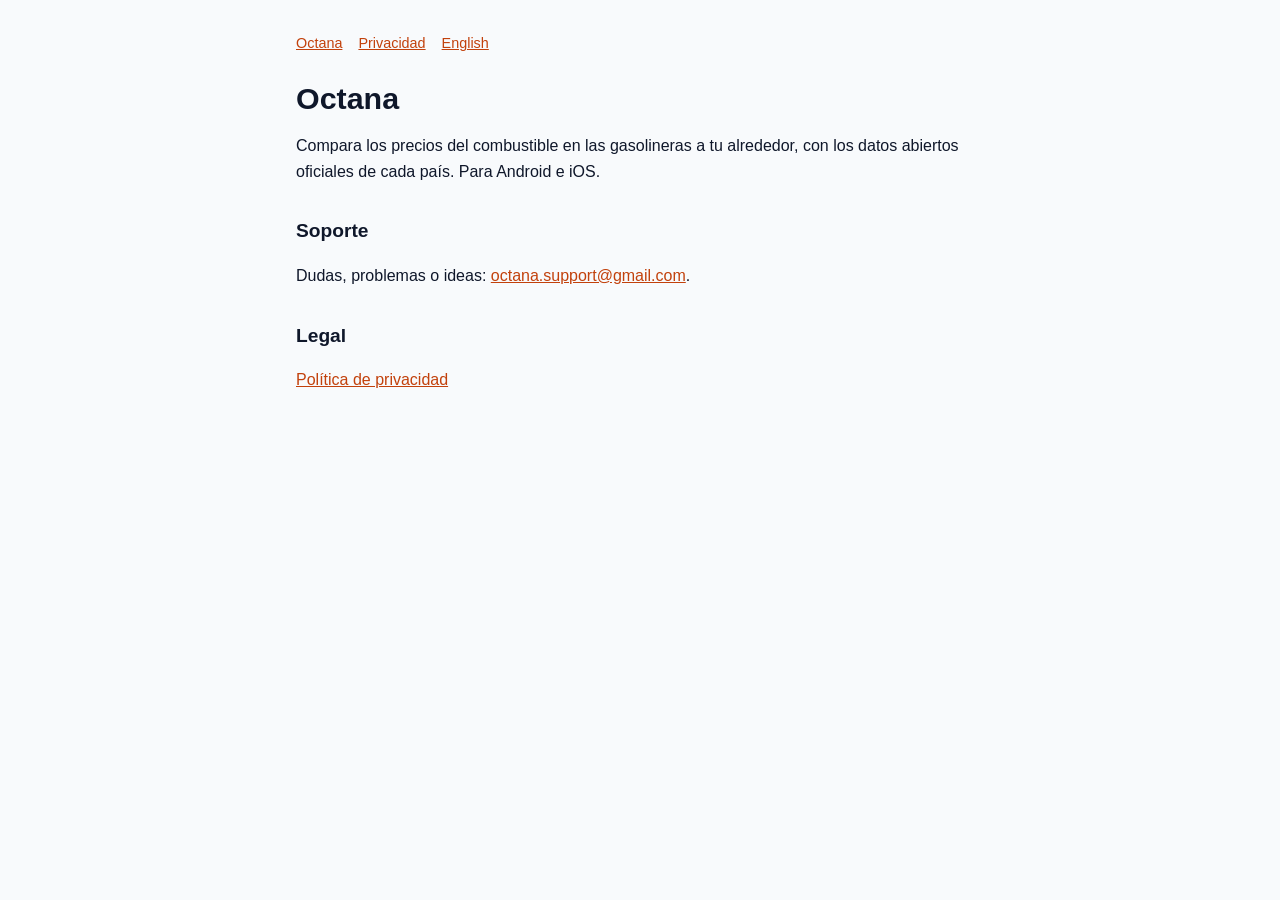
==== es/index.html @ c7002cf8 "Add the support and privacy pages in English and Spanish" ====
<!doctype html>
<html lang="es">
<head>
<meta charset="utf-8">
<meta name="viewport" content="width=device-width, initial-scale=1">
<title>Octana</title>
<link rel="stylesheet" href="../style.css">
</head>
<body>
<main>
<nav><a href="./">Octana</a><a href="privacy/">Privacidad</a><a href="../">English</a></nav>
<h1>Octana</h1>
<p>Compara los precios del combustible en las gasolineras a tu alrededor, con los datos abiertos
oficiales de cada país. Para Android e iOS.</p>
<h2>Soporte</h2>
<p>Dudas, problemas o ideas: <a href="mailto:octana.support@gmail.com">octana.support@gmail.com</a>.</p>
<h2>Legal</h2>
<p><a href="privacy/">Política de privacidad</a></p>

</main>
</body>
</html>
---- style.css ----
:root { --bg: #f8fafc; --fg: #0f172a; --muted: #475569; --accent: #c2410c; --line: #e2e8f0; }
@media (prefers-color-scheme: dark) { :root { --bg: #0b1120; --fg: #e2e8f0; --muted: #94a3b8; --accent: #fb923c; --line: #1e293b; } }
* { box-sizing: border-box; }
body { margin: 0; background: var(--bg); color: var(--fg); font: 16px/1.6 -apple-system, BlinkMacSystemFont, "Segoe UI", Roboto, sans-serif; }
main { max-width: 720px; margin: 0 auto; padding: 32px 16px 64px; }
h1 { font-size: 1.9rem; line-height: 1.25; margin: 0 0 4px; }
h2 { font-size: 1.2rem; margin: 32px 0 8px; }
p, li { color: var(--fg); }
.muted { color: var(--muted); }
a { color: var(--accent); }
nav { display: flex; gap: 16px; font-size: .9rem; margin-bottom: 24px; }
table { width: 100%; border-collapse: collapse; font-size: .95rem; }
th, td { text-align: left; vertical-align: top; padding: 8px; border-top: 1px solid var(--line); }
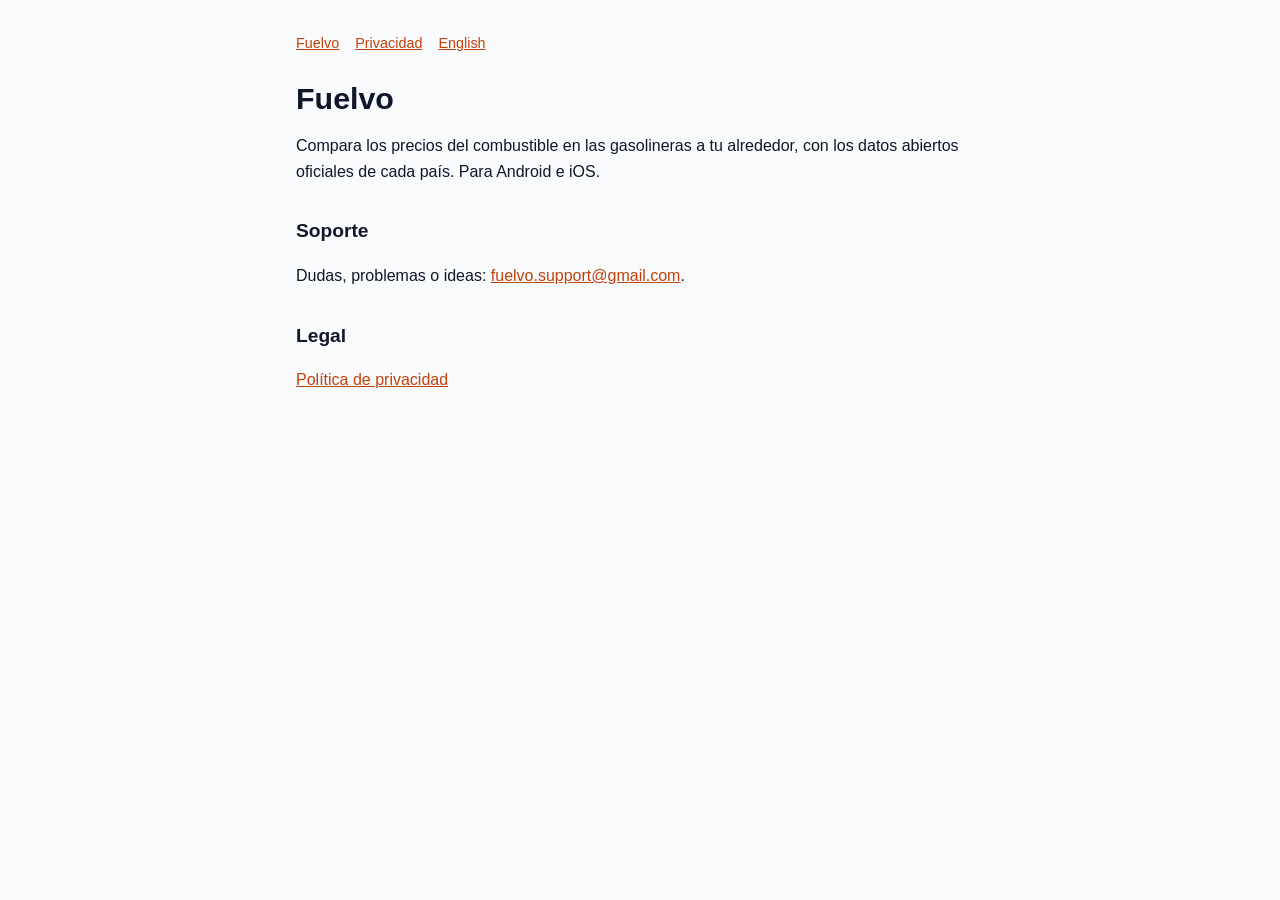
==== commit 3ffc5d56: "FUEA-85: Docs(Rebrand): Rename the site and its policy from Octana to Fuelvo The product is now Fuel" ====
--- a/es/index.html
+++ b/es/index.html
@@ -3,17 +3,17 @@
 <head>
 <meta charset="utf-8">
 <meta name="viewport" content="width=device-width, initial-scale=1">
-<title>Octana</title>
+<title>Fuelvo</title>
 <link rel="stylesheet" href="../style.css">
 </head>
 <body>
 <main>
-<nav><a href="./">Octana</a><a href="privacy/">Privacidad</a><a href="../">English</a></nav>
-<h1>Octana</h1>
+<nav><a href="./">Fuelvo</a><a href="privacy/">Privacidad</a><a href="../">English</a></nav>
+<h1>Fuelvo</h1>
 <p>Compara los precios del combustible en las gasolineras a tu alrededor, con los datos abiertos
 oficiales de cada país. Para Android e iOS.</p>
 <h2>Soporte</h2>
-<p>Dudas, problemas o ideas: <a href="mailto:octana.support@gmail.com">octana.support@gmail.com</a>.</p>
+<p>Dudas, problemas o ideas: <a href="mailto:fuelvo.support@gmail.com">fuelvo.support@gmail.com</a>.</p>
 <h2>Legal</h2>
 <p><a href="privacy/">Política de privacidad</a></p>
 
